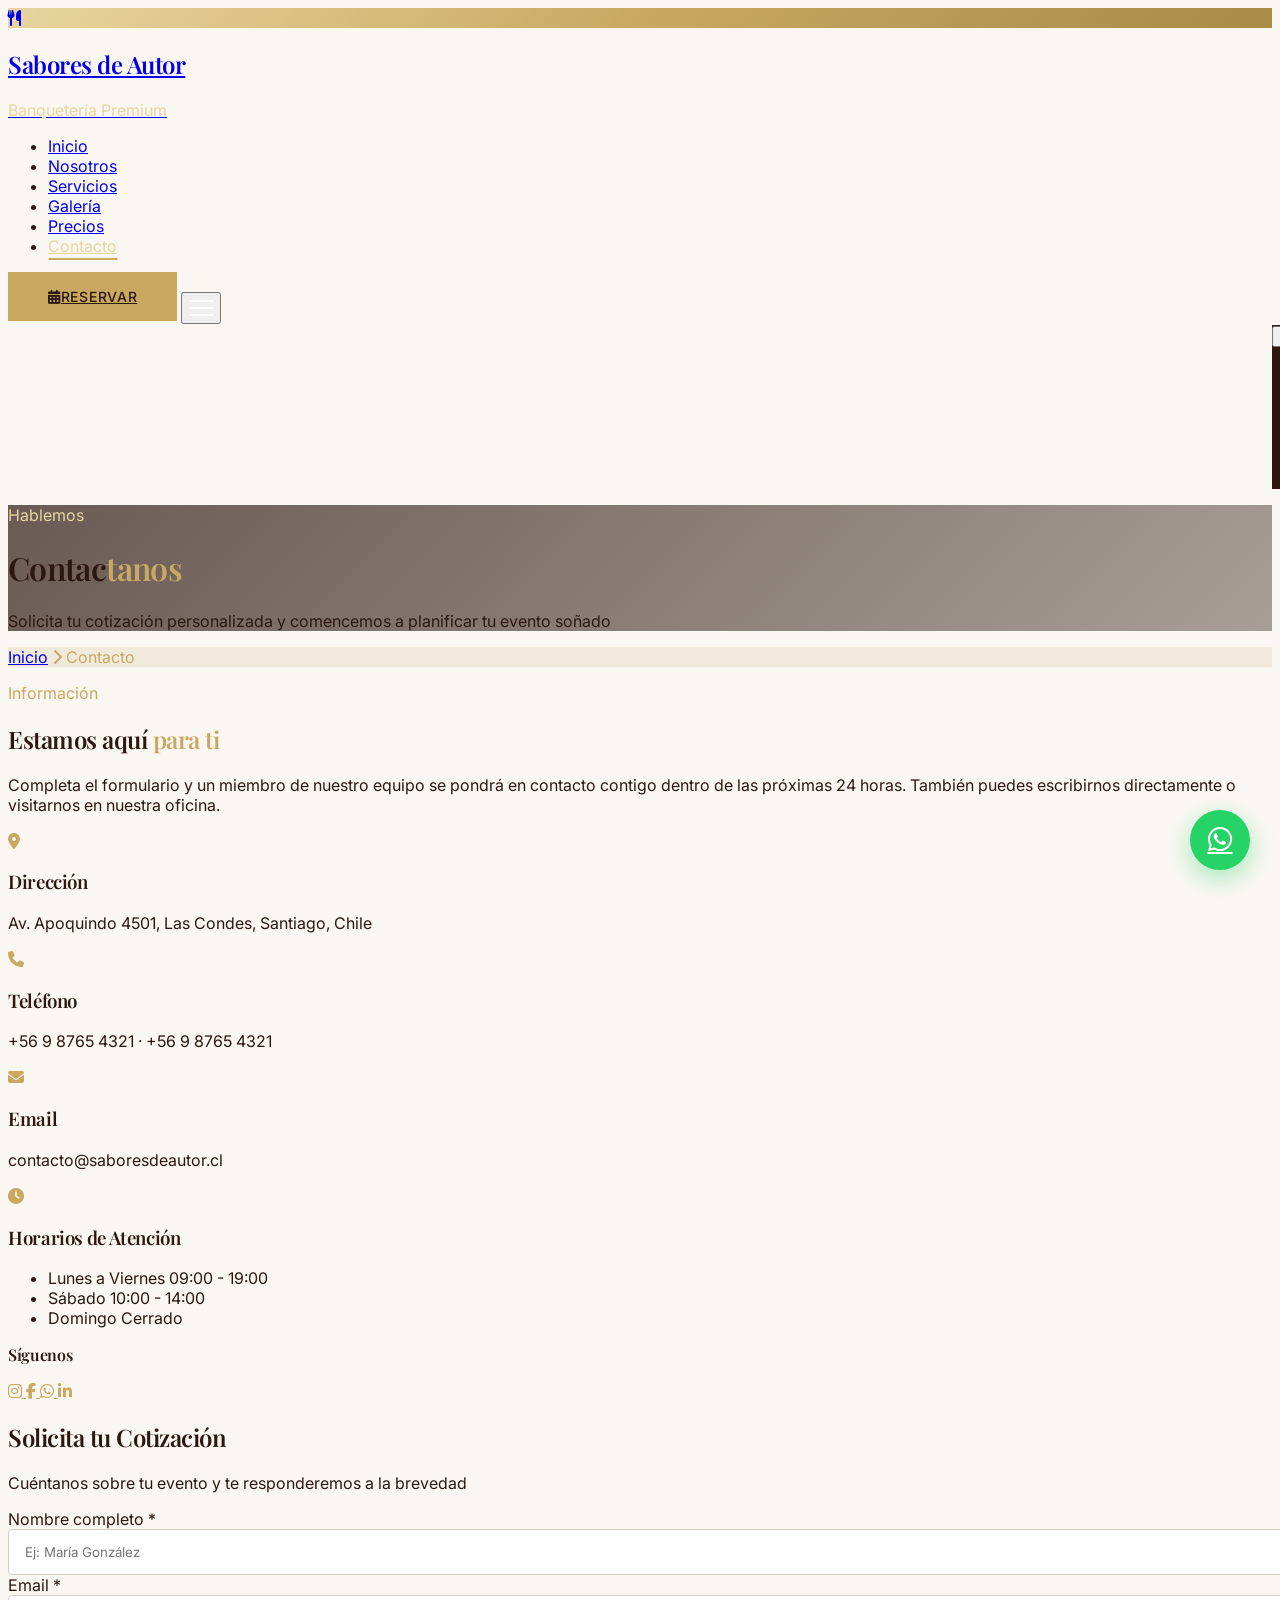
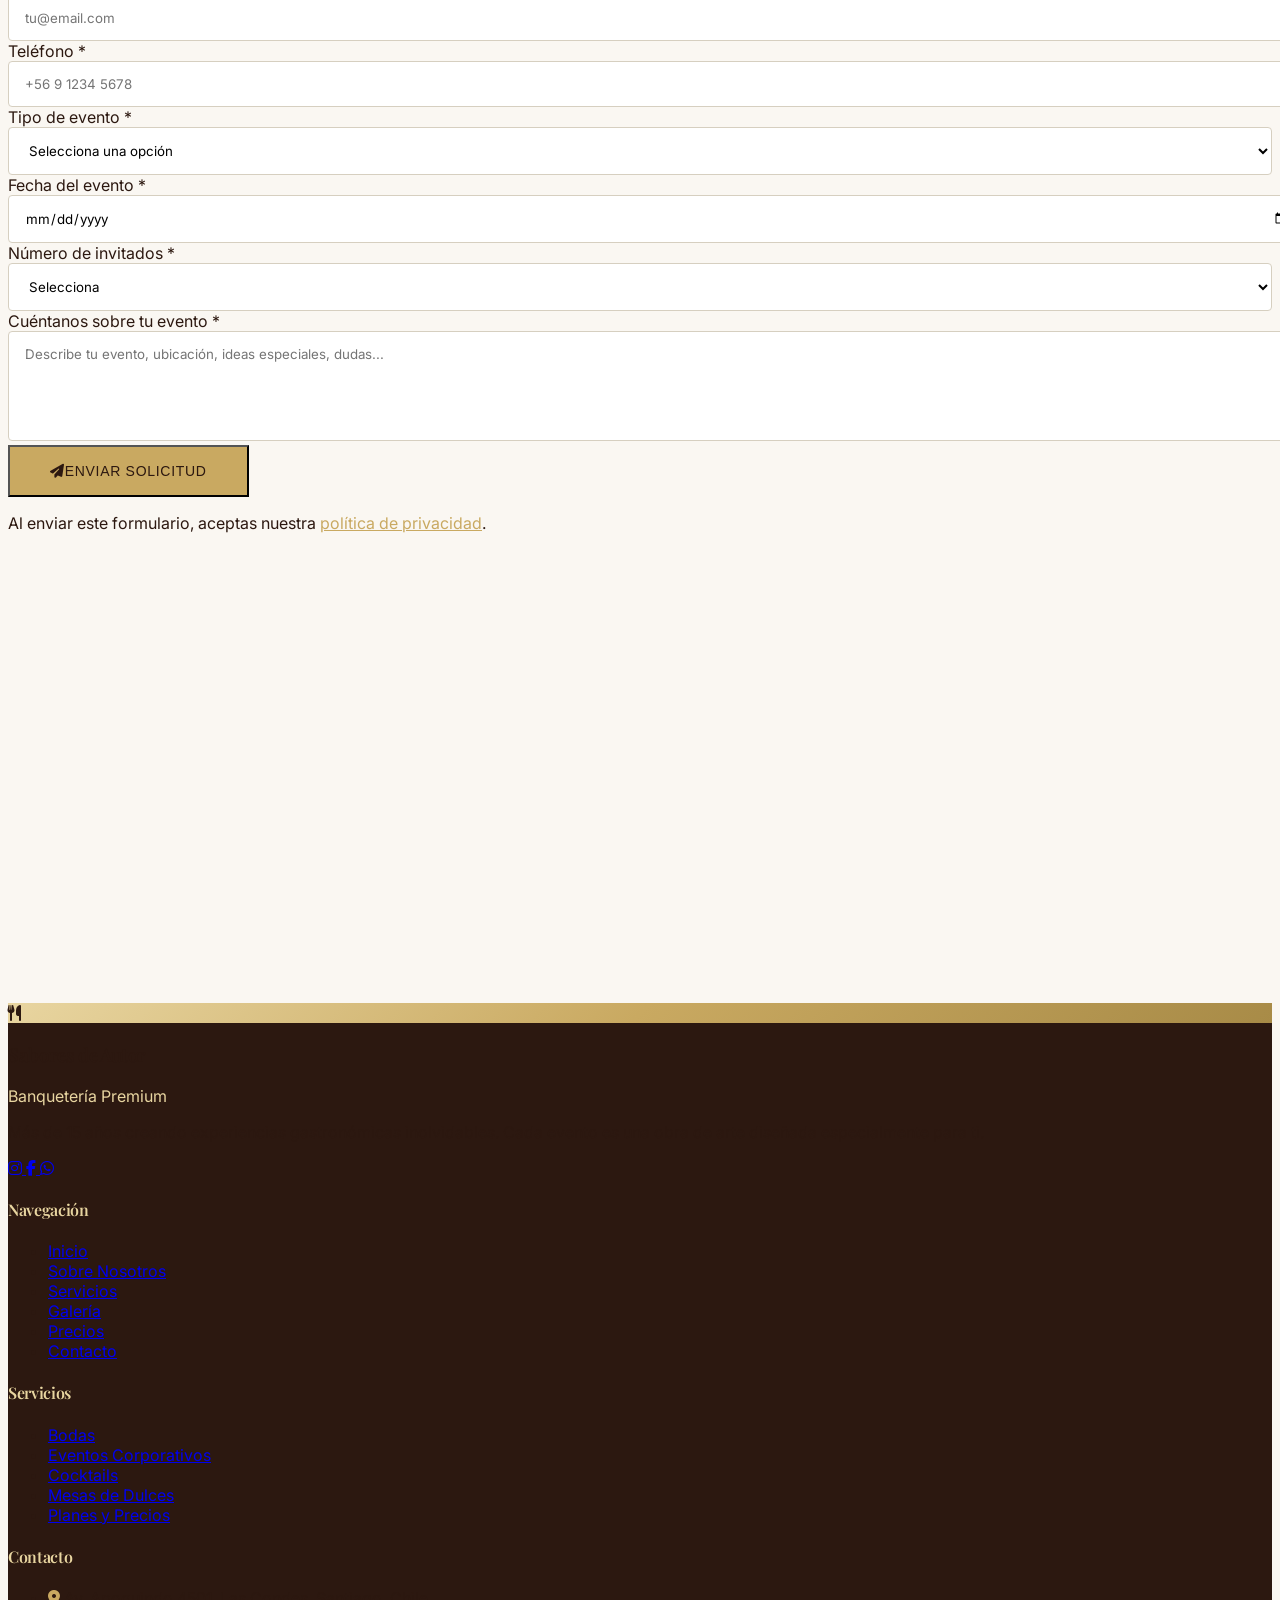
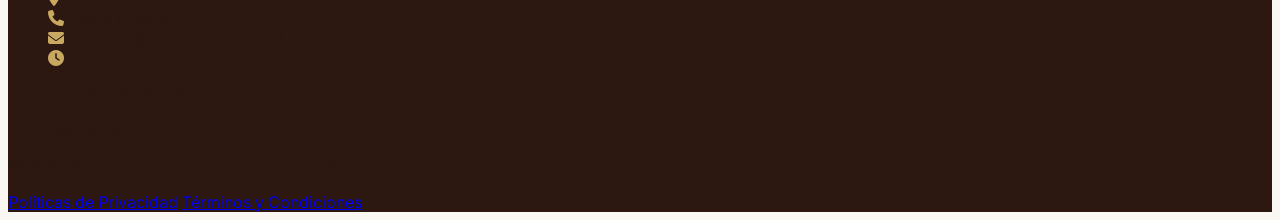
==== pages/contacto.html @ ac39d26c "ok" ====
<!DOCTYPE html>
<html lang="es">
<head>
  <meta charset="UTF-8">
  <meta name="viewport" content="width=device-width, initial-scale=1.0">
  <title>Contacto | Sabores de Autor - Solicita tu Cotización</title>
  <meta name="description" content="Contáctanos para solicitar una cotización personalizada. Estamos disponibles lunes a sábado en Santiago, Chile.">

  <script src="https://cdn.tailwindcss.com"></script>
  <script>
    tailwind.config = {
      theme: {
        extend: {
          colors: {
            gold: '#C9A961', 'gold-light': '#E8D5A0', 'gold-dark': '#A88B47',
            cream: '#FAF7F2', 'cream-dark': '#F0E9DC',
            'dark-brown': '#2C1810', 'dark-soft': '#4A3520'
          },
          fontFamily: {
            serif: ['Playfair Display', 'serif'],
            sans: ['Inter', 'sans-serif']
          }
        }
      }
    }
  </script>

  <link rel="preconnect" href="https://fonts.googleapis.com">
  <link rel="preconnect" href="https://fonts.gstatic.com" crossorigin>
  <link href="https://fonts.googleapis.com/css2?family=Inter:wght@300;400;500;600;700&family=Playfair+Display:wght@400;500;600;700&display=swap" rel="stylesheet">
  <link rel="stylesheet" href="https://cdnjs.cloudflare.com/ajax/libs/font-awesome/6.5.1/css/all.min.css">
  <link rel="stylesheet" href="../assets/css/styles.css">
</head>
<body class="bg-cream">

  <div id="navbar-container"></div>

  <!-- HERO -->
  <header class="hero-bg pt-40 pb-24 text-white" style="background-image: url('https://images.unsplash.com/photo-1551024709-8f23befc6f87?w=1920&q=80');">
    <div class="hero-content container mx-auto px-6 lg:px-12 text-center">
      <p class="text-gold-light tracking-[0.4em] uppercase text-sm mb-4 reveal">Hablemos</p>
      <h1 class="font-serif text-5xl md:text-7xl font-bold mb-6 reveal delay-100">Contac<span class="text-gold italic">tanos</span></h1>
      <p class="text-xl text-gray-200 max-w-2xl mx-auto reveal delay-200">
        Solicita tu cotización personalizada y comencemos a planificar tu evento soñado
      </p>
    </div>
  </header>

  <div class="bg-cream-dark py-4 border-b border-gold-light/30">
    <div class="container mx-auto px-6 lg:px-12">
      <div class="flex items-center gap-2 text-sm text-gray-600">
        <a href="../index.html" class="hover:text-gold transition">Inicio</a>
        <i class="fas fa-chevron-right text-xs text-gold"></i>
        <span class="text-gold font-medium">Contacto</span>
      </div>
    </div>
  </div>

  <!-- INFO + FORMULARIO -->
  <section class="py-24 px-6 lg:px-12">
    <div class="container mx-auto">
      <div class="grid grid-cols-1 lg:grid-cols-5 gap-12">

        <!-- INFORMACIÓN -->
        <div class="lg:col-span-2 reveal-left">
          <p class="text-gold tracking-[0.3em] uppercase text-sm mb-3">Información</p>
          <h2 class="font-serif text-4xl font-bold text-dark-brown mb-6">
            Estamos aquí <span class="italic text-gold">para ti</span>
          </h2>
          <p class="text-gray-600 leading-relaxed mb-8">
            Completa el formulario y un miembro de nuestro equipo se pondrá en contacto contigo dentro de las próximas 24 horas. También puedes escribirnos directamente o visitarnos en nuestra oficina.
          </p>

          <div class="space-y-6">
            <div class="flex items-start gap-4">
              <div class="w-12 h-12 rounded-full bg-dark-brown text-gold flex items-center justify-center flex-shrink-0">
                <i class="fas fa-map-marker-alt"></i>
              </div>
              <div>
                <h3 class="font-serif font-bold text-dark-brown mb-1">Dirección</h3>
                <p class="text-gray-600 text-sm" id="info-address"></p>
              </div>
            </div>

            <div class="flex items-start gap-4">
              <div class="w-12 h-12 rounded-full bg-dark-brown text-gold flex items-center justify-center flex-shrink-0">
                <i class="fas fa-phone"></i>
              </div>
              <div>
                <h3 class="font-serif font-bold text-dark-brown mb-1">Teléfono</h3>
                <p class="text-gray-600 text-sm" id="info-phone"></p>
              </div>
            </div>

            <div class="flex items-start gap-4">
              <div class="w-12 h-12 rounded-full bg-dark-brown text-gold flex items-center justify-center flex-shrink-0">
                <i class="fas fa-envelope"></i>
              </div>
              <div>
                <h3 class="font-serif font-bold text-dark-brown mb-1">Email</h3>
                <p class="text-gray-600 text-sm" id="info-email"></p>
              </div>
            </div>
          </div>

          <!-- HORARIOS -->
          <div class="mt-10 bg-white rounded-xl p-6 shadow-lg border border-gold-light/30">
            <div class="flex items-center gap-3 mb-4">
              <i class="fas fa-clock text-gold text-xl"></i>
              <h3 class="font-serif text-xl font-bold text-dark-brown">Horarios de Atención</h3>
            </div>
            <ul class="space-y-3" id="schedule-list"></ul>
          </div>

          <!-- REDES -->
          <div class="mt-8">
            <p class="font-serif font-bold text-dark-brown mb-4">Síguenos</p>
            <div class="flex gap-3">
              <a href="#" class="w-11 h-11 rounded-full bg-dark-brown text-gold hover:bg-gold hover:text-dark flex items-center justify-center transition">
                <i class="fab fa-instagram"></i>
              </a>
              <a href="#" class="w-11 h-11 rounded-full bg-dark-brown text-gold hover:bg-gold hover:text-dark flex items-center justify-center transition">
                <i class="fab fa-facebook-f"></i>
              </a>
              <a href="#" class="w-11 h-11 rounded-full bg-dark-brown text-gold hover:bg-gold hover:text-dark flex items-center justify-center transition">
                <i class="fab fa-whatsapp"></i>
              </a>
              <a href="#" class="w-11 h-11 rounded-full bg-dark-brown text-gold hover:bg-gold hover:text-dark flex items-center justify-center transition">
                <i class="fab fa-linkedin-in"></i>
              </a>
            </div>
          </div>
        </div>

        <!-- FORMULARIO -->
        <div class="lg:col-span-3 reveal-right">
          <div class="bg-white rounded-2xl shadow-2xl p-8 lg:p-12 border border-gold-light/20">
            <h2 class="font-serif text-3xl font-bold text-dark-brown mb-2">Solicita tu Cotización</h2>
            <p class="text-gray-600 mb-8">Cuéntanos sobre tu evento y te responderemos a la brevedad</p>

            <form id="contact-form" class="space-y-5" novalidate>
              <div class="grid grid-cols-1 md:grid-cols-2 gap-5">
                <div>
                  <label for="nombre" class="block text-sm font-medium text-dark-brown mb-2">
                    Nombre completo <span class="text-red-500">*</span>
                  </label>
                  <input type="text" id="nombre" name="nombre" class="form-input" placeholder="Ej: María González">
                  <p class="error-message">Por favor, ingresa tu nombre</p>
                </div>
                <div>
                  <label for="email" class="block text-sm font-medium text-dark-brown mb-2">
                    Email <span class="text-red-500">*</span>
                  </label>
                  <input type="email" id="email" name="email" class="form-input" placeholder="tu@email.com">
                  <p class="error-message">Ingresa un email válido</p>
                </div>
              </div>

              <div class="grid grid-cols-1 md:grid-cols-2 gap-5">
                <div>
                  <label for="telefono" class="block text-sm font-medium text-dark-brown mb-2">
                    Teléfono <span class="text-red-500">*</span>
                  </label>
                  <input type="tel" id="telefono" name="telefono" class="form-input" placeholder="+56 9 1234 5678">
                  <p class="error-message">Ingresa un teléfono válido</p>
                </div>
                <div>
                  <label for="tipoEvento" class="block text-sm font-medium text-dark-brown mb-2">
                    Tipo de evento <span class="text-red-500">*</span>
                  </label>
                  <select id="tipoEvento" name="tipoEvento" class="form-input">
                    <option value="">Selecciona una opción</option>
                    <option value="boda">Boda</option>
                    <option value="corporativo">Evento Corporativo</option>
                    <option value="cumpleanos">Cumpleaños / Aniversario</option>
                    <option value="cocktail">Cocktail / Recepción</option>
                    <option value="dulces">Mesa de Dulces</option>
                    <option value="otro">Otro</option>
                  </select>
                  <p class="error-message">Selecciona el tipo de evento</p>
                </div>
              </div>

              <div class="grid grid-cols-1 md:grid-cols-2 gap-5">
                <div>
                  <label for="fecha" class="block text-sm font-medium text-dark-brown mb-2">
                    Fecha del evento <span class="text-red-500">*</span>
                  </label>
                  <input type="date" id="fecha" name="fecha" class="form-input">
                  <p class="error-message">Selecciona una fecha futura</p>
                </div>
                <div>
                  <label for="invitados" class="block text-sm font-medium text-dark-brown mb-2">
                    Número de invitados <span class="text-red-500">*</span>
                  </label>
                  <select id="invitados" name="invitados" class="form-input">
                    <option value="">Selecciona</option>
                    <option value="20-50">20 - 50 personas</option>
                    <option value="50-100">50 - 100 personas</option>
                    <option value="100-200">100 - 200 personas</option>
                    <option value="200+">Más de 200 personas</option>
                  </select>
                  <p class="error-message">Selecciona el número de invitados</p>
                </div>
              </div>

              <div>
                <label for="mensaje" class="block text-sm font-medium text-dark-brown mb-2">
                  Cuéntanos sobre tu evento <span class="text-red-500">*</span>
                </label>
                <textarea id="mensaje" name="mensaje" rows="5" class="form-input" placeholder="Describe tu evento, ubicación, ideas especiales, dudas..."></textarea>
                <p class="error-message">Por favor, cuéntanos sobre tu evento</p>
              </div>

              <button type="submit" class="btn-primary w-full">
                <span><i class="fas fa-paper-plane mr-2"></i>Enviar Solicitud</span>
              </button>

              <p class="text-xs text-gray-500 text-center">
                Al enviar este formulario, aceptas nuestra
                <a href="privacidad.html" class="text-gold hover:underline">política de privacidad</a>.
              </p>
            </form>
          </div>
        </div>
      </div>
    </div>
  </section>

  <!-- MAPA -->
  <section class="reveal-scale">
    <iframe
      id="map-frame"
      src="https://www.google.com/maps/embed?pb=!1m18!1m12!1m3!1d3329.3584866888094!2d-70.57558688479392!3d-33.40981298078239!2m3!1f0!2f0!3f0!3m2!1i1024!2i768!4f13.1!3m3!1m2!1s0x9662c8a05b3eb1f9%3A0x4d44e4a06cf2d9f0!2sAv.%20Apoquindo%2C%20Las%20Condes%2C%20Regi%C3%B3n%20Metropolitana!5e0!3m2!1ses!2scl!4v1700000000000"
      width="100%"
      height="450"
      style="border:0;"
      allowfullscreen=""
      loading="lazy"
      referrerpolicy="no-referrer-when-downgrade">
    </iframe>
  </section>

  <div id="footer-container"></div>

  <script src="../assets/js/data.js"></script>
  <script src="../assets/js/main.js"></script>
  <script src="../assets/js/contact.js"></script>
  <script>
    document.addEventListener('DOMContentLoaded', () => {
      renderContactInfo();
    });

    function renderContactInfo() {
      const data = BANQUETERIA_DATA.business;

      document.getElementById('info-address').textContent = data.address;
      document.getElementById('info-phone').textContent = data.phone + ' · ' + data.phone;
      document.getElementById('info-email').textContent = data.email;

      const scheduleList = document.getElementById('schedule-list');
      scheduleList.innerHTML = data.schedule.map(s => `
        <li class="flex items-center justify-between text-sm">
          <span class="text-gray-700">${s.day}</span>
          <span class="font-medium text-dark-brown">${s.hours}</span>
        </li>
      `).join('');
    }
  </script>
</body>
</html>
---- assets/css/styles.css ----
/* ========================================
   Banquetería Premium - Estilos Custom
   ======================================== */

:root {
  --gold: #C9A961;
  --gold-light: #E8D5A0;
  --gold-dark: #A88B47;
  --cream: #FAF7F2;
  --cream-dark: #F0E9DC;
  --dark: #2C1810;
  --dark-soft: #4A3520;
  --gray: #6B5D4F;
}

* {
  -webkit-font-smoothing: antialiased;
  -moz-osx-font-smoothing: grayscale;
}

html {
  scroll-behavior: smooth;
}

body {
  font-family: 'Inter', sans-serif;
  color: var(--dark);
  background-color: var(--cream);
  overflow-x: hidden;
}

h1, h2, h3, h4, h5, h6, .font-serif {
  font-family: 'Playfair Display', serif;
  font-weight: 600;
  letter-spacing: -0.02em;
}

/* ========================================
   ANIMACIONES - Scroll Reveal
   ======================================== */
.reveal {
  opacity: 0;
  transform: translateY(40px);
  transition: opacity 0.9s ease-out, transform 0.9s ease-out;
}

.reveal.active {
  opacity: 1;
  transform: translateY(0);
}

.reveal-left {
  opacity: 0;
  transform: translateX(-40px);
  transition: opacity 0.9s ease-out, transform 0.9s ease-out;
}

.reveal-left.active {
  opacity: 1;
  transform: translateX(0);
}

.reveal-right {
  opacity: 0;
  transform: translateX(40px);
  transition: opacity 0.9s ease-out, transform 0.9s ease-out;
}

.reveal-right.active {
  opacity: 1;
  transform: translateX(0);
}

.reveal-scale {
  opacity: 0;
  transform: scale(0.9);
  transition: opacity 0.8s ease-out, transform 0.8s ease-out;
}

.reveal-scale.active {
  opacity: 1;
  transform: scale(1);
}

.delay-100 { transition-delay: 0.1s; }
.delay-200 { transition-delay: 0.2s; }
.delay-300 { transition-delay: 0.3s; }
.delay-400 { transition-delay: 0.4s; }
.delay-500 { transition-delay: 0.5s; }

/* ========================================
   NAVBAR
   ======================================== */
.navbar {
  transition: all 0.4s ease;
  backdrop-filter: blur(0px);
}

.navbar.scrolled {
  background-color: rgba(44, 24, 16, 0.98);
  backdrop-filter: blur(12px);
  box-shadow: 0 4px 24px rgba(0, 0, 0, 0.15);
  padding-top: 0.75rem;
  padding-bottom: 0.75rem;
}

.nav-link {
  position: relative;
  transition: color 0.3s ease;
}

.nav-link::after {
  content: '';
  position: absolute;
  bottom: -4px;
  left: 50%;
  width: 0;
  height: 2px;
  background-color: var(--gold);
  transition: all 0.3s ease;
  transform: translateX(-50%);
}

.nav-link:hover::after,
.nav-link.active::after {
  width: 100%;
}

.nav-link.active {
  color: var(--gold-light);
}

/* Mobile menu */
.mobile-menu {
  transform: translateX(100%);
  transition: transform 0.4s cubic-bezier(0.4, 0, 0.2, 1);
}

.mobile-menu.open {
  transform: translateX(0);
}

.hamburger span {
  display: block;
  width: 24px;
  height: 2px;
  background-color: white;
  margin: 5px 0;
  transition: all 0.3s ease;
}

.hamburger.open span:nth-child(1) {
  transform: rotate(45deg) translate(5px, 6px);
}

.hamburger.open span:nth-child(2) {
  opacity: 0;
}

.hamburger.open span:nth-child(3) {
  transform: rotate(-45deg) translate(5px, -6px);
}

/* ========================================
   BOTONES
   ======================================== */
.btn-primary {
  background-color: var(--gold);
  color: var(--dark);
  padding: 1rem 2.5rem;
  font-weight: 500;
  letter-spacing: 0.05em;
  text-transform: uppercase;
  font-size: 0.875rem;
  transition: all 0.3s ease;
  position: relative;
  overflow: hidden;
  display: inline-block;
}

.btn-primary::before {
  content: '';
  position: absolute;
  top: 0;
  left: -100%;
  width: 100%;
  height: 100%;
  background-color: var(--gold-dark);
  transition: left 0.4s ease;
  z-index: 0;
}

.btn-primary:hover::before {
  left: 0;
}

.btn-primary span {
  position: relative;
  z-index: 1;
}

.btn-primary:hover {
  color: white;
  transform: translateY(-2px);
  box-shadow: 0 10px 25px rgba(201, 169, 97, 0.4);
}

.btn-outline {
  border: 2px solid var(--gold);
  color: var(--gold);
  padding: 1rem 2.5rem;
  font-weight: 500;
  letter-spacing: 0.05em;
  text-transform: uppercase;
  font-size: 0.875rem;
  transition: all 0.3s ease;
  display: inline-block;
}

.btn-outline:hover {
  background-color: var(--gold);
  color: var(--dark);
}

/* ========================================
   HERO PARALLAX
   ======================================== */
.hero-bg {
  background-attachment: fixed;
  background-position: center;
  background-repeat: no-repeat;
  background-size: cover;
  position: relative;
}

.hero-bg::before {
  content: '';
  position: absolute;
  inset: 0;
  background: linear-gradient(135deg, rgba(44, 24, 16, 0.7) 0%, rgba(44, 24, 16, 0.4) 100%);
  z-index: 1;
}

.hero-content {
  position: relative;
  z-index: 2;
}

/* ========================================
   CARDS
   ======================================== */
.card-hover {
  transition: all 0.4s cubic-bezier(0.4, 0, 0.2, 1);
}

.card-hover:hover {
  transform: translateY(-8px);
  box-shadow: 0 25px 50px -12px rgba(44, 24, 16, 0.25);
}

.icon-circle {
  width: 80px;
  height: 80px;
  border-radius: 50%;
  background-color: var(--cream-dark);
  display: flex;
  align-items: center;
  justify-content: center;
  transition: all 0.4s ease;
}

.card-hover:hover .icon-circle {
  background-color: var(--gold);
  transform: rotate(360deg);
}

.card-hover:hover .icon-circle i {
  color: white !important;
}

/* ========================================
   DIVIDERS & DECORACIONES
   ======================================== */
.divider {
  display: flex;
  align-items: center;
  justify-content: center;
  gap: 1rem;
  margin: 2rem 0;
}

.divider::before,
.divider::after {
  content: '';
  width: 60px;
  height: 1px;
  background-color: var(--gold);
}

.section-title::after {
  content: '';
  display: block;
  width: 60px;
  height: 2px;
  background-color: var(--gold);
  margin: 1rem auto 0;
}

/* ========================================
   GALERÍA
   ======================================== */
.gallery-item {
  position: relative;
  overflow: hidden;
  cursor: pointer;
  border-radius: 4px;
}

.gallery-item img {
  transition: transform 0.8s ease;
  width: 100%;
  height: 100%;
  object-fit: cover;
}

.gallery-item:hover img {
  transform: scale(1.1);
}

.gallery-overlay {
  position: absolute;
  inset: 0;
  background: linear-gradient(to top, rgba(44, 24, 16, 0.9), transparent);
  display: flex;
  align-items: flex-end;
  justify-content: center;
  opacity: 0;
  transition: opacity 0.4s ease;
  padding: 1.5rem;
}

.gallery-item:hover .gallery-overlay {
  opacity: 1;
}

/* Filter buttons */
.filter-btn {
  padding: 0.625rem 1.5rem;
  border: 1px solid var(--gold);
  color: var(--gold);
  background-color: transparent;
  border-radius: 9999px;
  transition: all 0.3s ease;
  cursor: pointer;
  font-weight: 500;
  letter-spacing: 0.05em;
  text-transform: uppercase;
  font-size: 0.75rem;
}

.filter-btn:hover,
.filter-btn.active {
  background-color: var(--gold);
  color: white;
}

/* ========================================
   TESTIMONIOS
   ======================================== */
.testimonial-card {
  background: white;
  border-radius: 8px;
  padding: 2.5rem;
  position: relative;
  box-shadow: 0 10px 30px rgba(0, 0, 0, 0.08);
}

.testimonial-card::before {
  content: '"';
  position: absolute;
  top: -20px;
  left: 30px;
  font-family: 'Playfair Display', serif;
  font-size: 6rem;
  color: var(--gold);
  line-height: 1;
}

/* ========================================
   LIGHTBOX
   ======================================== */
.lightbox {
  position: fixed;
  inset: 0;
  background: rgba(0, 0, 0, 0.95);
  z-index: 9999;
  display: none;
  align-items: center;
  justify-content: center;
  padding: 2rem;
}

.lightbox.active {
  display: flex;
  animation: fadeIn 0.3s ease;
}

.lightbox img {
  max-width: 90vw;
  max-height: 90vh;
  object-fit: contain;
  border-radius: 4px;
}

.lightbox-close {
  position: absolute;
  top: 30px;
  right: 30px;
  color: white;
  font-size: 2rem;
  cursor: pointer;
  width: 50px;
  height: 50px;
  border-radius: 50%;
  display: flex;
  align-items: center;
  justify-content: center;
  transition: all 0.3s ease;
  background-color: rgba(255, 255, 255, 0.1);
}

.lightbox-close:hover {
  background-color: var(--gold);
  transform: rotate(90deg);
}

@keyframes fadeIn {
  from { opacity: 0; }
  to { opacity: 1; }
}

/* ========================================
   CONTADORES
   ======================================== */
.counter {
  font-family: 'Playfair Display', serif;
  font-size: 3.5rem;
  font-weight: 700;
  color: var(--gold);
  line-height: 1;
}

/* ========================================
   FORMULARIO
   ======================================== */
.form-input {
  width: 100%;
  padding: 0.875rem 1rem;
  border: 1px solid #d6cfc0;
  background-color: white;
  border-radius: 4px;
  transition: all 0.3s ease;
  font-family: 'Inter', sans-serif;
}

.form-input:focus {
  outline: none;
  border-color: var(--gold);
  box-shadow: 0 0 0 3px rgba(201, 169, 97, 0.15);
}

.form-input.error {
  border-color: #dc2626;
  box-shadow: 0 0 0 3px rgba(220, 38, 38, 0.15);
}

.error-message {
  color: #dc2626;
  font-size: 0.75rem;
  margin-top: 0.25rem;
  display: none;
}

.error-message.show {
  display: block;
}

/* Success notification */
.notification {
  position: fixed;
  top: 30px;
  right: 30px;
  background-color: #10b981;
  color: white;
  padding: 1.25rem 1.75rem;
  border-radius: 8px;
  box-shadow: 0 10px 30px rgba(0, 0, 0, 0.2);
  z-index: 9999;
  display: flex;
  align-items: center;
  gap: 0.75rem;
  transform: translateX(400px);
  transition: transform 0.5s cubic-bezier(0.4, 0, 0.2, 1);
}

.notification.show {
  transform: translateX(0);
}

/* ========================================
   PRECIOS
   ======================================== */
.price-card {
  background: white;
  border-radius: 12px;
  overflow: hidden;
  transition: all 0.4s ease;
  border: 1px solid #e5ddd0;
  position: relative;
}

.price-card.featured {
  border-color: var(--gold);
  transform: scale(1.05);
}

.price-card.featured::before {
  content: 'MÁS POPULAR';
  position: absolute;
  top: 20px;
  right: -32px;
  background-color: var(--gold);
  color: white;
  padding: 0.25rem 2.5rem;
  font-size: 0.7rem;
  letter-spacing: 0.1em;
  font-weight: 600;
  transform: rotate(45deg);
}

.price-card:hover {
  transform: translateY(-10px);
  box-shadow: 0 25px 50px -12px rgba(44, 24, 16, 0.2);
}

.price-card.featured:hover {
  transform: scale(1.05) translateY(-10px);
}

/* ========================================
   WHATSAPP FLOAT
   ======================================== */
.whatsapp-float {
  position: fixed;
  bottom: 30px;
  right: 30px;
  width: 60px;
  height: 60px;
  background-color: #25D366;
  border-radius: 50%;
  display: flex;
  align-items: center;
  justify-content: center;
  color: white;
  font-size: 1.75rem;
  box-shadow: 0 8px 25px rgba(37, 211, 102, 0.4);
  z-index: 1000;
  transition: all 0.3s ease;
  animation: pulse 2s infinite;
}

.whatsapp-float:hover {
  transform: scale(1.1);
}

@keyframes pulse {
  0%, 100% { box-shadow: 0 8px 25px rgba(37, 211, 102, 0.4); }
  50% { box-shadow: 0 8px 25px rgba(37, 211, 102, 0.7), 0 0 0 10px rgba(37, 211, 102, 0.1); }
}

/* Scroll to top */
.scroll-top {
  position: fixed;
  bottom: 100px;
  right: 33px;
  width: 46px;
  height: 46px;
  background-color: var(--dark);
  color: var(--gold);
  border-radius: 50%;
  display: flex;
  align-items: center;
  justify-content: center;
  cursor: pointer;
  z-index: 1000;
  opacity: 0;
  transform: translateY(20px);
  transition: all 0.3s ease;
  pointer-events: none;
}

.scroll-top.show {
  opacity: 1;
  transform: translateY(0);
  pointer-events: auto;
}

.scroll-top:hover {
  background-color: var(--gold);
  color: white;
}

/* ========================================
   UTILIDADES
   ======================================== */
.text-gold { color: var(--gold); }
.text-gold-light { color: var(--gold-light); }
.bg-gold { background-color: var(--gold); }
.bg-cream { background-color: var(--cream); }
.bg-cream-dark { background-color: var(--cream-dark); }
.bg-dark { background-color: var(--dark); }
.border-gold { border-color: var(--gold); }

.gold-gradient {
  background: linear-gradient(135deg, var(--gold-light), var(--gold), var(--gold-dark));
}

.shimmer {
  position: relative;
  overflow: hidden;
}

.shimmer::after {
  content: '';
  position: absolute;
  top: 0;
  left: -100%;
  width: 100%;
  height: 100%;
  background: linear-gradient(90deg, transparent, rgba(255, 255, 255, 0.3), transparent);
  animation: shimmer 3s infinite;
}

@keyframes shimmer {
  0% { left: -100%; }
  100% { left: 100%; }
}

/* Política / Términos content */
.legal-content h2 {
  font-size: 1.5rem;
  color: var(--dark);
  margin-top: 2.5rem;
  margin-bottom: 1rem;
  padding-bottom: 0.5rem;
  border-bottom: 1px solid var(--gold-light);
}

.legal-content p {
  margin-bottom: 1rem;
  line-height: 1.8;
  color: var(--dark-soft);
}

/* Marquee slider */
.slider-track {
  display: flex;
  gap: 2rem;
  animation: scroll 40s linear infinite;
}

@keyframes scroll {
  0% { transform: translateX(0); }
  100% { transform: translateX(-50%); }
}
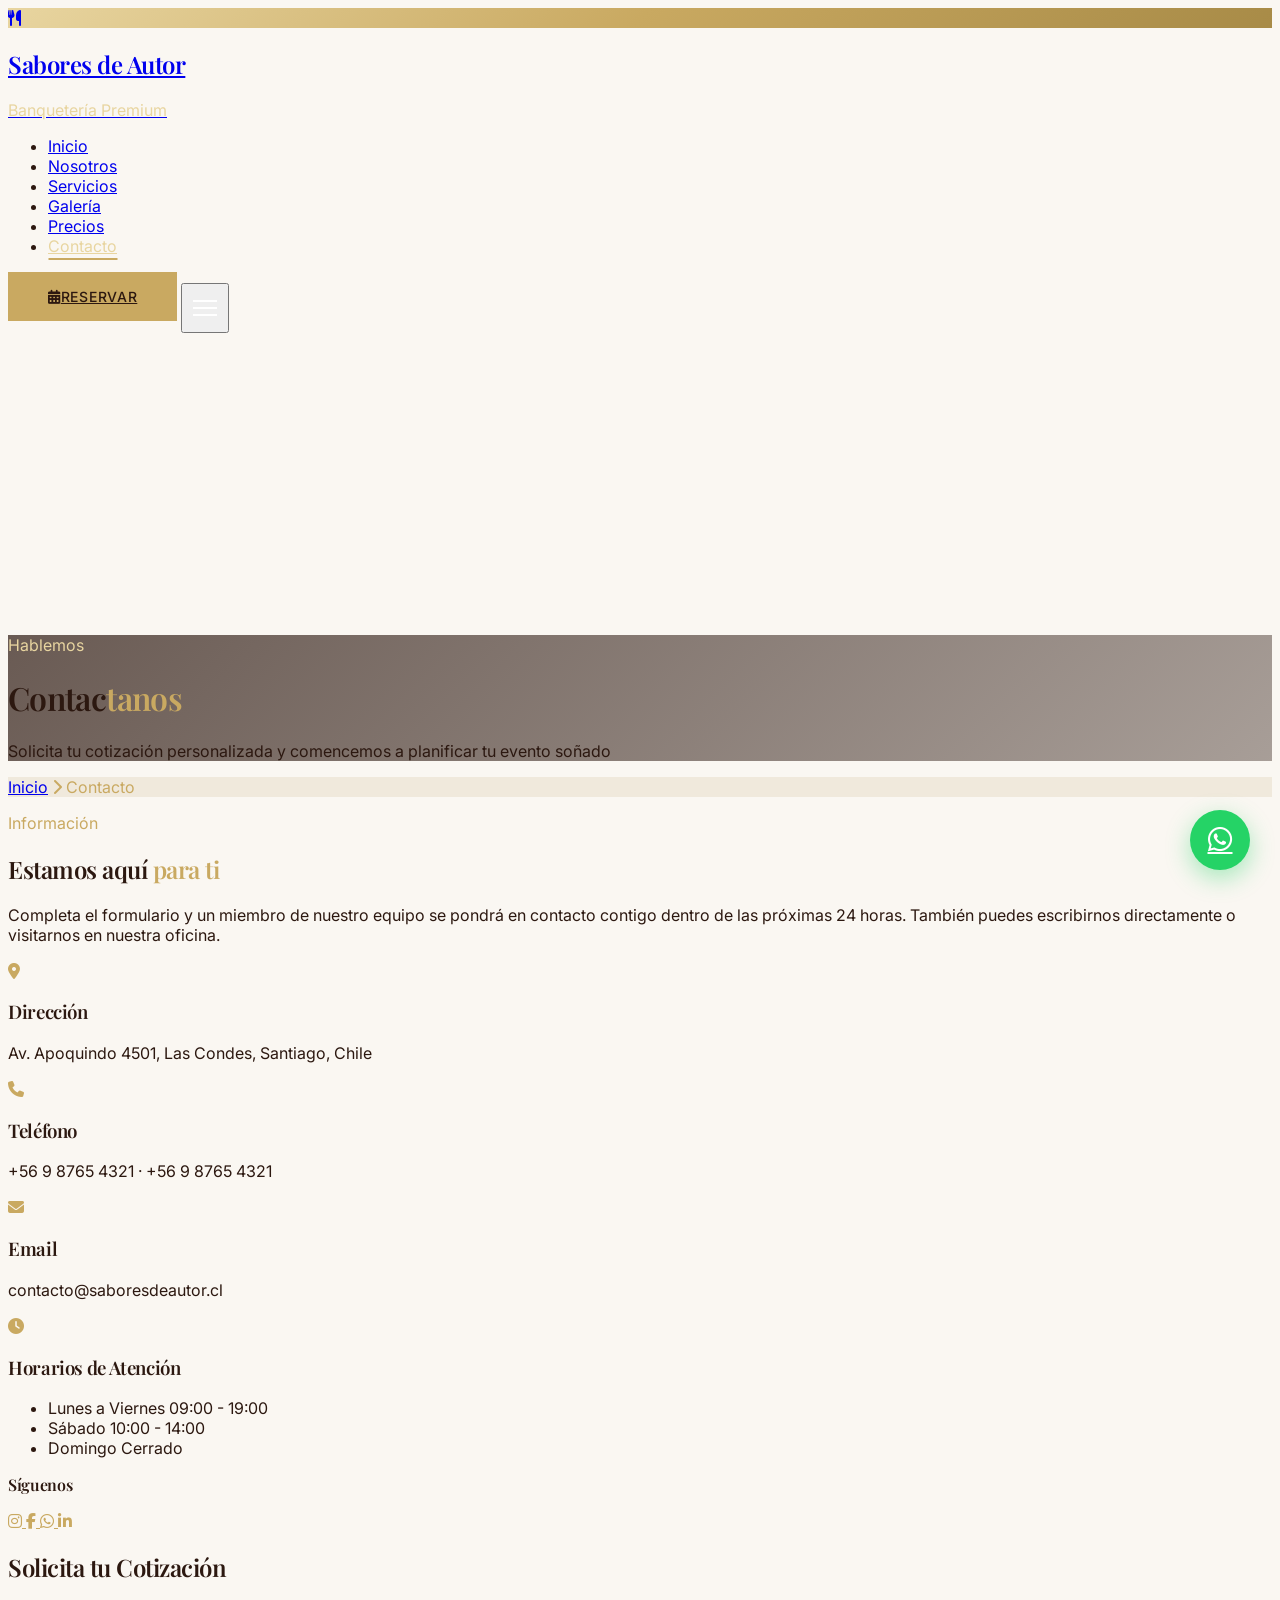
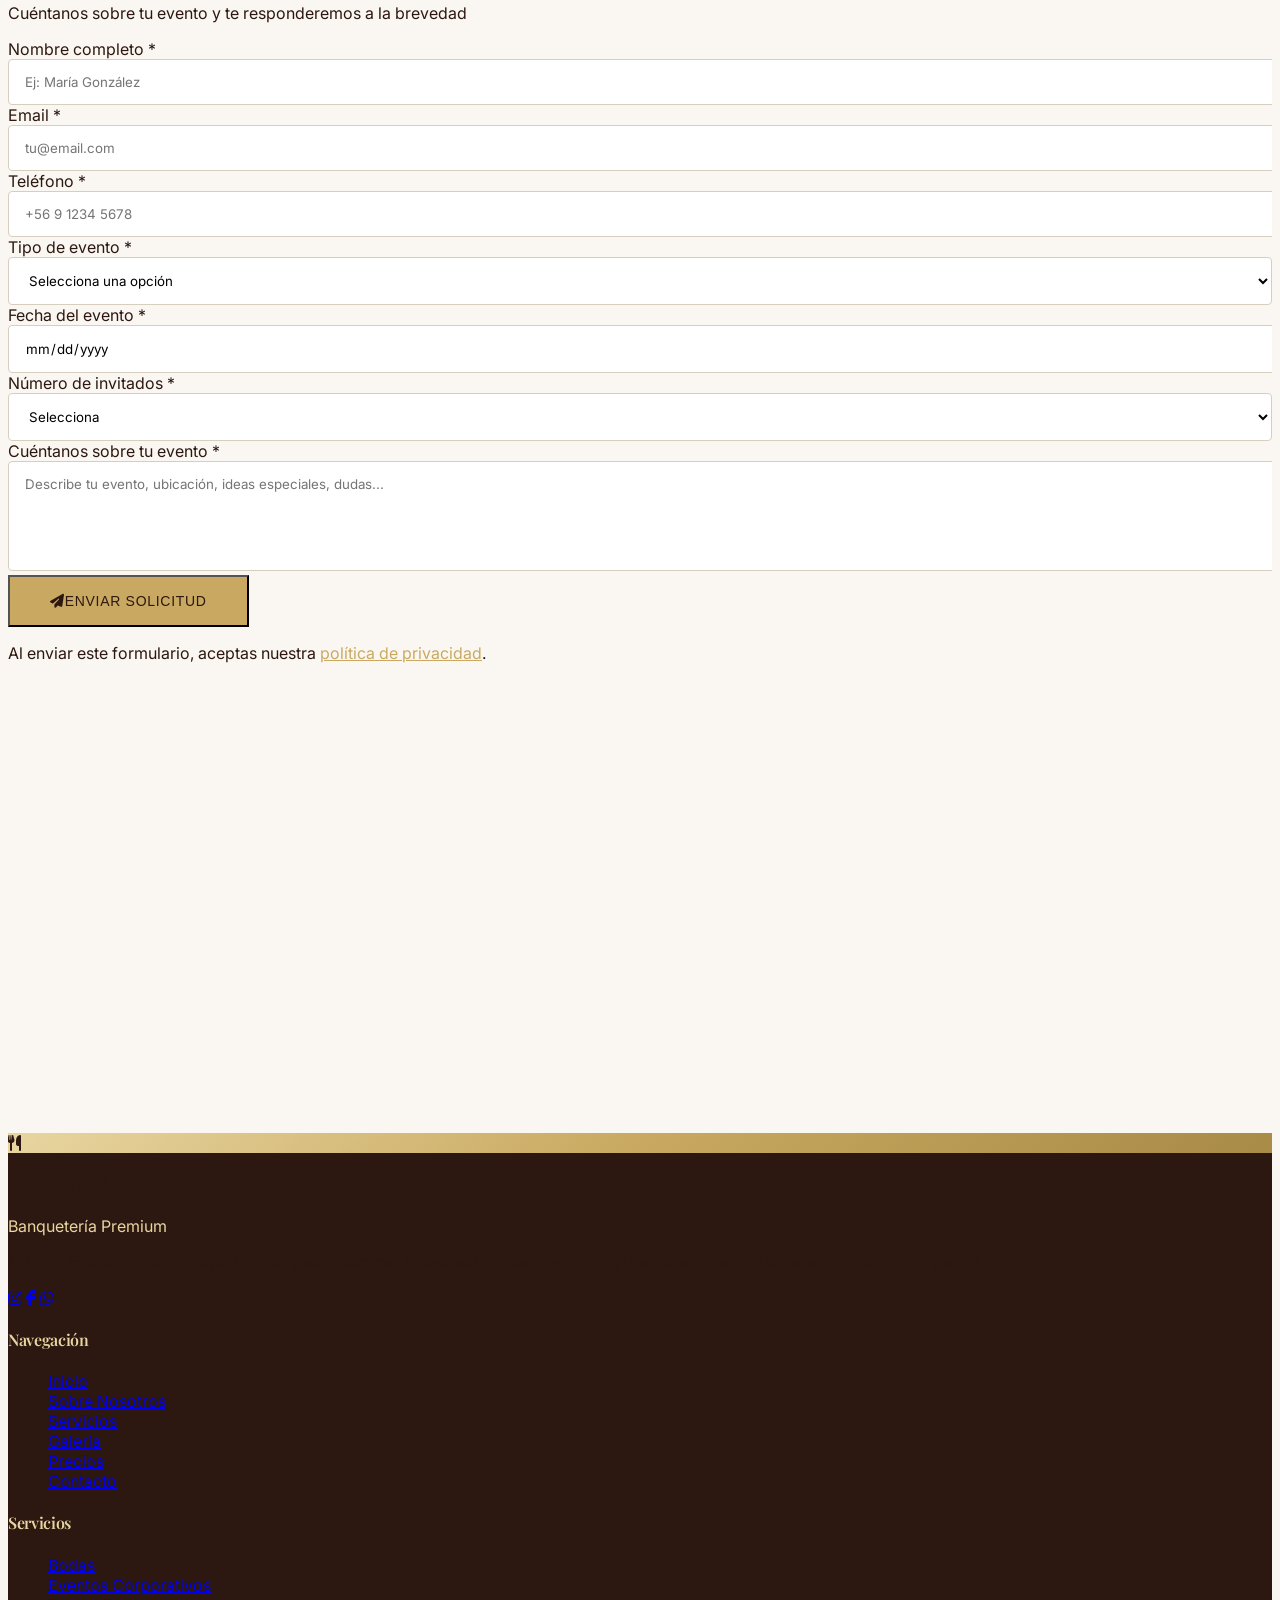
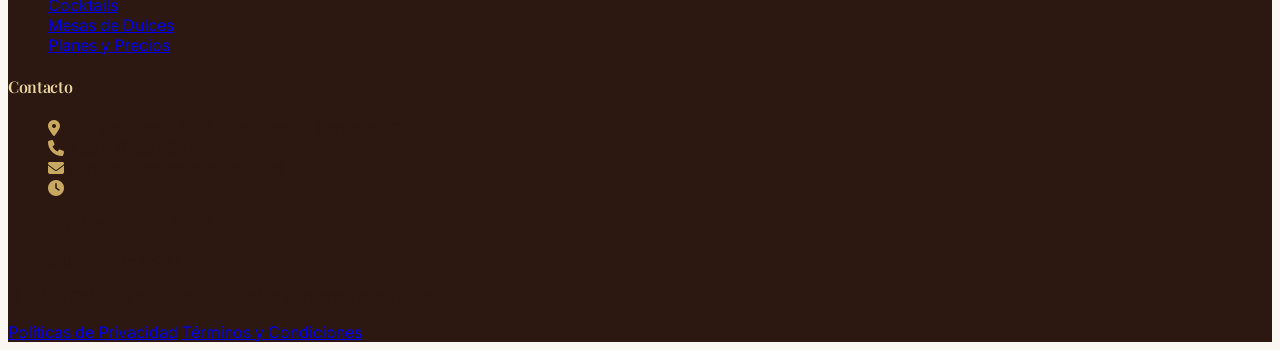
==== commit 336e1158: "fix response desing" ====
--- a/pages/contacto.html
+++ b/pages/contacto.html
@@ -29,14 +29,14 @@
   <link rel="preconnect" href="https://fonts.gstatic.com" crossorigin>
   <link href="https://fonts.googleapis.com/css2?family=Inter:wght@300;400;500;600;700&family=Playfair+Display:wght@400;500;600;700&display=swap" rel="stylesheet">
   <link rel="stylesheet" href="https://cdnjs.cloudflare.com/ajax/libs/font-awesome/6.5.1/css/all.min.css">
-  <link rel="stylesheet" href="../assets/css/styles.css">
+  <link rel="stylesheet" href="../assets/css/styles.css?v=2">
 </head>
 <body class="bg-cream">
 
   <div id="navbar-container"></div>
 
   <!-- HERO -->
-  <header class="hero-bg pt-40 pb-24 text-white" style="background-image: url('https://images.unsplash.com/photo-1551024709-8f23befc6f87?w=1920&q=80');">
+  <header class="hero-bg pt-32 pb-16 md:pt-40 md:pb-24 text-white" style="background-image: url('https://images.unsplash.com/photo-1551024709-8f23befc6f87?w=1920&q=80');">
     <div class="hero-content container mx-auto px-6 lg:px-12 text-center">
       <p class="text-gold-light tracking-[0.4em] uppercase text-sm mb-4 reveal">Hablemos</p>
       <h1 class="font-serif text-5xl md:text-7xl font-bold mb-6 reveal delay-100">Contac<span class="text-gold italic">tanos</span></h1>
@@ -57,7 +57,7 @@
   </div>
 
   <!-- INFO + FORMULARIO -->
-  <section class="py-24 px-6 lg:px-12">
+  <section class="py-14 md:py-24 px-6 lg:px-12">
     <div class="container mx-auto">
       <div class="grid grid-cols-1 lg:grid-cols-5 gap-12">
 
@@ -134,7 +134,7 @@
 
         <!-- FORMULARIO -->
         <div class="lg:col-span-3 reveal-right">
-          <div class="bg-white rounded-2xl shadow-2xl p-8 lg:p-12 border border-gold-light/20">
+          <div class="bg-white rounded-2xl shadow-2xl p-5 sm:p-8 lg:p-12 border border-gold-light/20">
             <h2 class="font-serif text-3xl font-bold text-dark-brown mb-2">Solicita tu Cotización</h2>
             <p class="text-gray-600 mb-8">Cuéntanos sobre tu evento y te responderemos a la brevedad</p>
 
@@ -244,7 +244,7 @@
   <div id="footer-container"></div>
 
   <script src="../assets/js/data.js"></script>
-  <script src="../assets/js/main.js"></script>
+  <script src="../assets/js/main.js?v=2"></script>
   <script src="../assets/js/contact.js"></script>
   <script>
     document.addEventListener('DOMContentLoaded', () => {
--- a/assets/css/styles.css
+++ b/assets/css/styles.css
@@ -20,6 +20,8 @@
 
 html {
   scroll-behavior: smooth;
+  overflow-x: clip;
+  scroll-padding-top: 6rem;
 }
 
 body {
@@ -134,10 +136,16 @@
 .mobile-menu {
   transform: translateX(100%);
   transition: transform 0.4s cubic-bezier(0.4, 0, 0.2, 1);
+  visibility: hidden;
+  pointer-events: none;
+  overflow-y: auto;
+  padding: 6rem 1.5rem 2rem;
 }
 
 .mobile-menu.open {
   transform: translateX(0);
+  visibility: visible;
+  pointer-events: auto;
 }
 
 .hamburger span {
@@ -673,3 +681,139 @@
   0% { transform: translateX(0); }
   100% { transform: translateX(-50%); }
 }
+
+/* Adaptación compartida: móvil, tablet y ventanas de poca altura. */
+.grid > * {
+  min-width: 0;
+}
+
+.hero-content h1 {
+  overflow-wrap: break-word;
+}
+
+.navbar > .container {
+  gap: 1rem;
+}
+
+.navbar > .container > a:first-child {
+  min-width: 0;
+}
+
+.navbar .gold-gradient,
+.hamburger {
+  flex-shrink: 0;
+}
+
+.hamburger {
+  min-width: 44px;
+  min-height: 44px;
+  padding: 10px;
+}
+
+footer li span,
+footer li div,
+a[href^="mailto:"] {
+  overflow-wrap: anywhere;
+}
+
+@media (max-width: 767px) {
+  .hero-bg {
+    background-attachment: scroll;
+  }
+
+  .hero-content h1 {
+    font-size: clamp(2rem, 9vw, 3rem);
+    line-height: 1.15;
+  }
+
+  .hero-content > p:last-of-type {
+    font-size: 1rem;
+    line-height: 1.65;
+  }
+
+  .hero-content > p:first-child {
+    font-size: 0.75rem;
+    letter-spacing: 0.25em;
+  }
+
+  .hero-home {
+    min-height: 100svh;
+    padding-block: 8rem 10rem;
+  }
+
+  .btn-primary,
+  .btn-outline {
+    max-width: 100%;
+    padding: 0.875rem 1.25rem;
+    text-align: center;
+    overflow-wrap: break-word;
+  }
+
+  .testimonial-card {
+    padding: 2rem 1.5rem;
+  }
+
+  .counter {
+    font-size: clamp(2rem, 9vw, 3rem);
+  }
+
+  .notification {
+    top: 1rem;
+    right: 1rem;
+    max-width: calc(100% - 2rem);
+    padding: 1rem;
+    visibility: hidden;
+  }
+
+  .notification.show {
+    visibility: visible;
+  }
+
+  .whatsapp-float {
+    width: 50px;
+    height: 50px;
+    font-size: 1.5rem;
+    right: max(1rem, env(safe-area-inset-right));
+    bottom: calc(1rem + env(safe-area-inset-bottom));
+  }
+
+  .scroll-top {
+    width: 44px;
+    height: 44px;
+    right: max(1.1875rem, env(safe-area-inset-right));
+    bottom: calc(5rem + env(safe-area-inset-bottom));
+  }
+
+  footer {
+    padding-bottom: 6rem;
+  }
+}
+
+@media (max-width: 374px) {
+  .navbar > .container {
+    gap: 0.5rem;
+    padding-inline: 1rem;
+  }
+
+  .navbar h1 {
+    font-size: 1rem;
+  }
+
+  .navbar a p {
+    font-size: 0.5625rem;
+  }
+
+  .navbar a {
+    gap: 0.5rem;
+  }
+}
+
+@media (max-height: 600px) {
+  .mobile-menu {
+    justify-content: flex-start;
+  }
+
+  .mobile-menu li + li {
+    margin-top: 1rem;
+  }
+}
